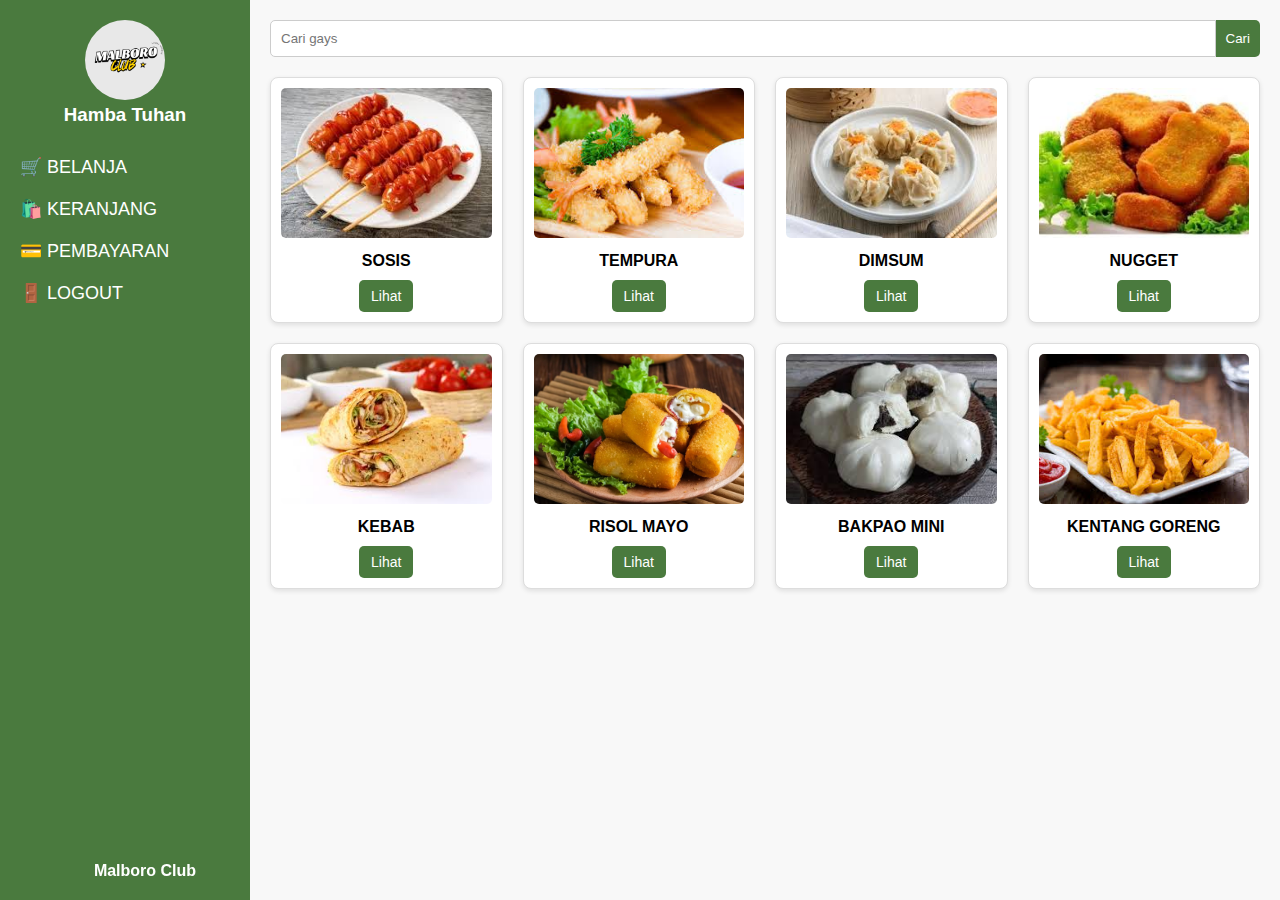
==== index.html @ 06428c03 "first commit" ====
<!DOCTYPE html>
<html lang="en">
<head>
    <meta charset="UTF-8">
    <meta name="viewport" content="width=device-width, initial-scale=1.0">
    <title>Penjualan Makanan Beku</title>
    <link rel="stylesheet" href="style.css">
</head>
<body>
    <!-- Sidebar -->
    <div class="sidebar">
        <div class="profile">
            <img src="image/logo.png" alt="Profile Icon">
            <h3>Hamba Tuhan</h3>
        </div>
        <ul class="menu">
            <li><a href="#">🛒 BELANJA</a></li>
            <li><a href="#">🛍️ KERANJANG</a></li>
            <li><a href="#">💳 PEMBAYARAN</a></li>
            <li><a href="#">🚪 LOGOUT</a></li>
        </ul>
        <div class="footer">
            <h4>Malboro Club</h4>
        </div>
    </div>

    <!-- Main Content -->
    <div class="main-content">
        <div class="search-bar">
            <input type="text" placeholder="Cari gays">
            <button>Cari</button>
        </div>
        <div class="product-list">
            <!-- Product Cards -->
            <div class="product-card">
                <img src="image/sosis.jpeg" alt="Sosis">
                <h4>SOSIS</h4>
                <button>Lihat</button>
            </div>
            <div class="product-card">
                <img src="image/tempura.jpeg" alt="Tempura">
                <h4>TEMPURA</h4>
                <button>Lihat</button>
            </div>
            <div class="product-card">
                <img src="image/dimsum.jpeg" alt="Dimsum">
                <h4>DIMSUM</h4>
                <button>Lihat</button>
            </div>
            <div class="product-card">
                <img src="image/nuget.jpeg" alt="Nugget">
                <h4>NUGGET</h4>
                <button>Lihat</button>
            </div>
            <div class="product-card">
                <img src="image/kebab.jpeg" alt="Kebab">
                <h4>KEBAB</h4>
                <button>Lihat</button>
            </div>
            <div class="product-card">
                <img src="image/risolmayo.jpeg" alt="Risol Mayo">
                <h4>RISOL MAYO</h4>
                <button>Lihat</button>
            </div>
            <div class="product-card">
                <img src="image/bakpao.jpeg" alt="Bakpao Mini">
                <h4>BAKPAO MINI</h4>
                <button>Lihat</button>
            </div>
            <div class="product-card">
                <img src="image/kentang.jpeg" alt="Kentang Goreng">
                <h4>KENTANG GORENG</h4>
                <button>Lihat</button>
            </div>
        </div>
    </div>

    <script src="script.js"></script>
</body>
</html>
---- style.css ----
/* Reset Style */
* {
    margin: 0;
    padding: 0;
    box-sizing: border-box;
    font-family: Arial, sans-serif;
}

/* Sidebar Styling */
.sidebar {
    background-color: #4A7A3E;
    color: #fff;
    width: 250px;
    height: 100vh;
    position: fixed;
    padding: 20px;
}

.profile {
    text-align: center;
    margin-bottom: 20px;
}

.profile img {
    width: 80px;
    height: 80px;
    border-radius: 50%;
}

.menu {
    list-style: none;
    margin: 20px 0;
}

.menu li a {
    color: #fff;
    text-decoration: none;
    display: block;
    padding: 10px 0;
    font-size: 18px;
}

.footer {
    position: absolute;
    bottom: 20px;
    text-align: center;
    width: 100%;
}

/* Main Content */
.main-content {
    margin-left: 250px;
    padding: 20px;
    background-color: #f8f8f8;
    min-height: 100vh;
}

.search-bar {
    display: flex;
    margin-bottom: 20px;
}

.search-bar input {
    flex: 1;
    padding: 10px;
    border: 1px solid #ccc;
    border-radius: 5px 0 0 5px;
}

.search-bar button {
    background-color: #4A7A3E;
    color: white;
    border: none;
    padding: 10px;
    border-radius: 0 5px 5px 0;
    cursor: pointer;
}

.product-list {
    display: grid;
    grid-template-columns: repeat(4, 1fr);
    gap: 20px;
}

.product-card {
    background-color: #fff;
    border: 1px solid #ddd;
    border-radius: 8px;
    box-shadow: 0 2px 5px rgba(0, 0, 0, 0.1);
    text-align: center;
    padding: 10px;
}

.product-card img {
    width: 100%;
    height: 150px;
    object-fit: cover;
    border-radius: 5px;
}

.product-card h4 {
    margin: 10px 0;
    font-size: 16px;
}

.product-card button {
    background-color: #4A7A3E;
    color: #fff;
    border: none;
    padding: 8px 12px;
    border-radius: 5px;
    cursor: pointer;
    font-size: 14px;
}
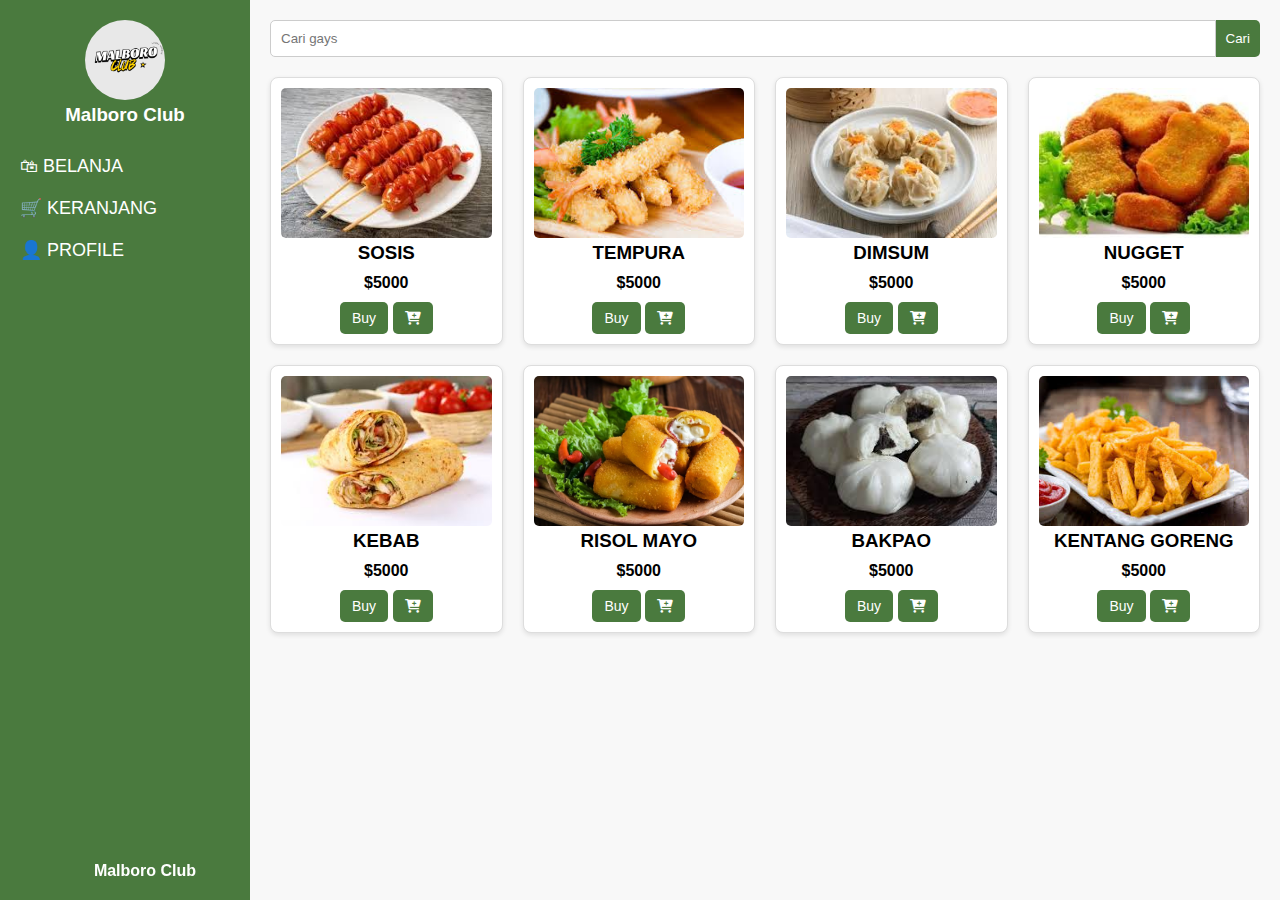
==== commit 901bf79a: "Co-authored-by: khoiru Attar <Attaroke57@users.noreply.github.com>" ====
--- a/index.html
+++ b/index.html
@@ -5,72 +5,117 @@
     <meta name="viewport" content="width=device-width, initial-scale=1.0">
     <title>Penjualan Makanan Beku</title>
     <link rel="stylesheet" href="style.css">
+    <link rel="stylesheet" href="https://cdnjs.cloudflare.com/ajax/libs/font-awesome/6.0.0/css/all.min.css">
 </head>
 <body>
-    <!-- Sidebar -->
     <div class="sidebar">
         <div class="profile">
             <img src="image/logo.png" alt="Profile Icon">
-            <h3>Hamba Tuhan</h3>
+            <h3>Malboro Club</h3>
         </div>
         <ul class="menu">
-            <li><a href="#">🛒 BELANJA</a></li>
-            <li><a href="#">🛍️ KERANJANG</a></li>
-            <li><a href="#">💳 PEMBAYARAN</a></li>
-            <li><a href="#">🚪 LOGOUT</a></li>
+            <li><a href="buy.html">🛍 BELANJA</a></li>
+            <li><a href="sidebar/keranjang.html">🛒 KERANJANG</a></li>
+            <li><a href="sidebar/profile.html">👤 PROFILE</a></li>
         </ul>
         <div class="footer">
             <h4>Malboro Club</h4>
         </div>
     </div>
-
-    <!-- Main Content -->
     <div class="main-content">
         <div class="search-bar">
             <input type="text" placeholder="Cari gays">
             <button>Cari</button>
         </div>
         <div class="product-list">
-            <!-- Product Cards -->
             <div class="product-card">
                 <img src="image/sosis.jpeg" alt="Sosis">
-                <h4>SOSIS</h4>
-                <button>Lihat</button>
+                <h3>SOSIS</h3>
+                <h4>$5000</h4>
+                <div class="actions">
+                    <button class="buy-btn">Buy</button>
+                    <button class="cart-btn">
+                        <i class="fas fa-cart-plus"></i>
+                    </button>
+                </div>
             </div>
+            
             <div class="product-card">
                 <img src="image/tempura.jpeg" alt="Tempura">
-                <h4>TEMPURA</h4>
-                <button>Lihat</button>
+                <h3>TEMPURA</h3>
+                <h4>$5000</h4>
+                <div class="actions">
+                    <button class="buy-btn">Buy</button>
+                    <button class="cart-btn">
+                        <i class="fas fa-cart-plus"></i>
+                    </button>
+                </div>
             </div>
             <div class="product-card">
                 <img src="image/dimsum.jpeg" alt="Dimsum">
-                <h4>DIMSUM</h4>
-                <button>Lihat</button>
+                <h3>DIMSUM</h3>
+                <h4>$5000</h4>
+                <div class="actions">
+                    <button class="buy-btn">Buy</button>
+                    <button class="cart-btn">
+                        <i class="fas fa-cart-plus"></i>
+                    </button>
+                </div>
             </div>
             <div class="product-card">
                 <img src="image/nuget.jpeg" alt="Nugget">
-                <h4>NUGGET</h4>
-                <button>Lihat</button>
+                <h3>NUGGET</h3>
+                <h4>$5000</h4>
+                <div class="actions">
+                    <button class="buy-btn">Buy</button>
+                    <button class="cart-btn">
+                        <i class="fas fa-cart-plus"></i>
+                    </button>
+                </div>
             </div>
             <div class="product-card">
                 <img src="image/kebab.jpeg" alt="Kebab">
-                <h4>KEBAB</h4>
-                <button>Lihat</button>
+                <h3>KEBAB</h3>
+                <h4>$5000</h4>
+                <div class="actions">
+                    <button class="buy-btn">Buy</button>
+                    <button class="cart-btn">
+                        <i class="fas fa-cart-plus"></i>
+                    </button>
+                </div>
             </div>
             <div class="product-card">
                 <img src="image/risolmayo.jpeg" alt="Risol Mayo">
-                <h4>RISOL MAYO</h4>
-                <button>Lihat</button>
+                <h3>RISOL MAYO</h3>
+                <h4>$5000</h4>
+                <div class="actions">
+                    <button class="buy-btn">Buy</button>
+                    <button class="cart-btn">
+                        <i class="fas fa-cart-plus"></i>
+                    </button>
+                </div>
             </div>
             <div class="product-card">
                 <img src="image/bakpao.jpeg" alt="Bakpao Mini">
-                <h4>BAKPAO MINI</h4>
-                <button>Lihat</button>
+                <h3>BAKPAO</h3>
+                <h4>$5000</h4>
+                <div class="actions">
+                    <button class="buy-btn">Buy</button>
+                    <button class="cart-btn">
+                        <i class="fas fa-cart-plus"></i>
+                    </button>
+                </div>
             </div>
             <div class="product-card">
                 <img src="image/kentang.jpeg" alt="Kentang Goreng">
-                <h4>KENTANG GORENG</h4>
-                <button>Lihat</button>
+                <h3>KENTANG GORENG</h3>
+                <h4>$5000</h4>
+                <div class="actions">
+                    <button class="buy-btn">Buy</button>
+                    <button class="cart-btn">
+                        <i class="fas fa-cart-plus"></i>
+                    </button>
+                </div>
             </div>
         </div>
     </div>
